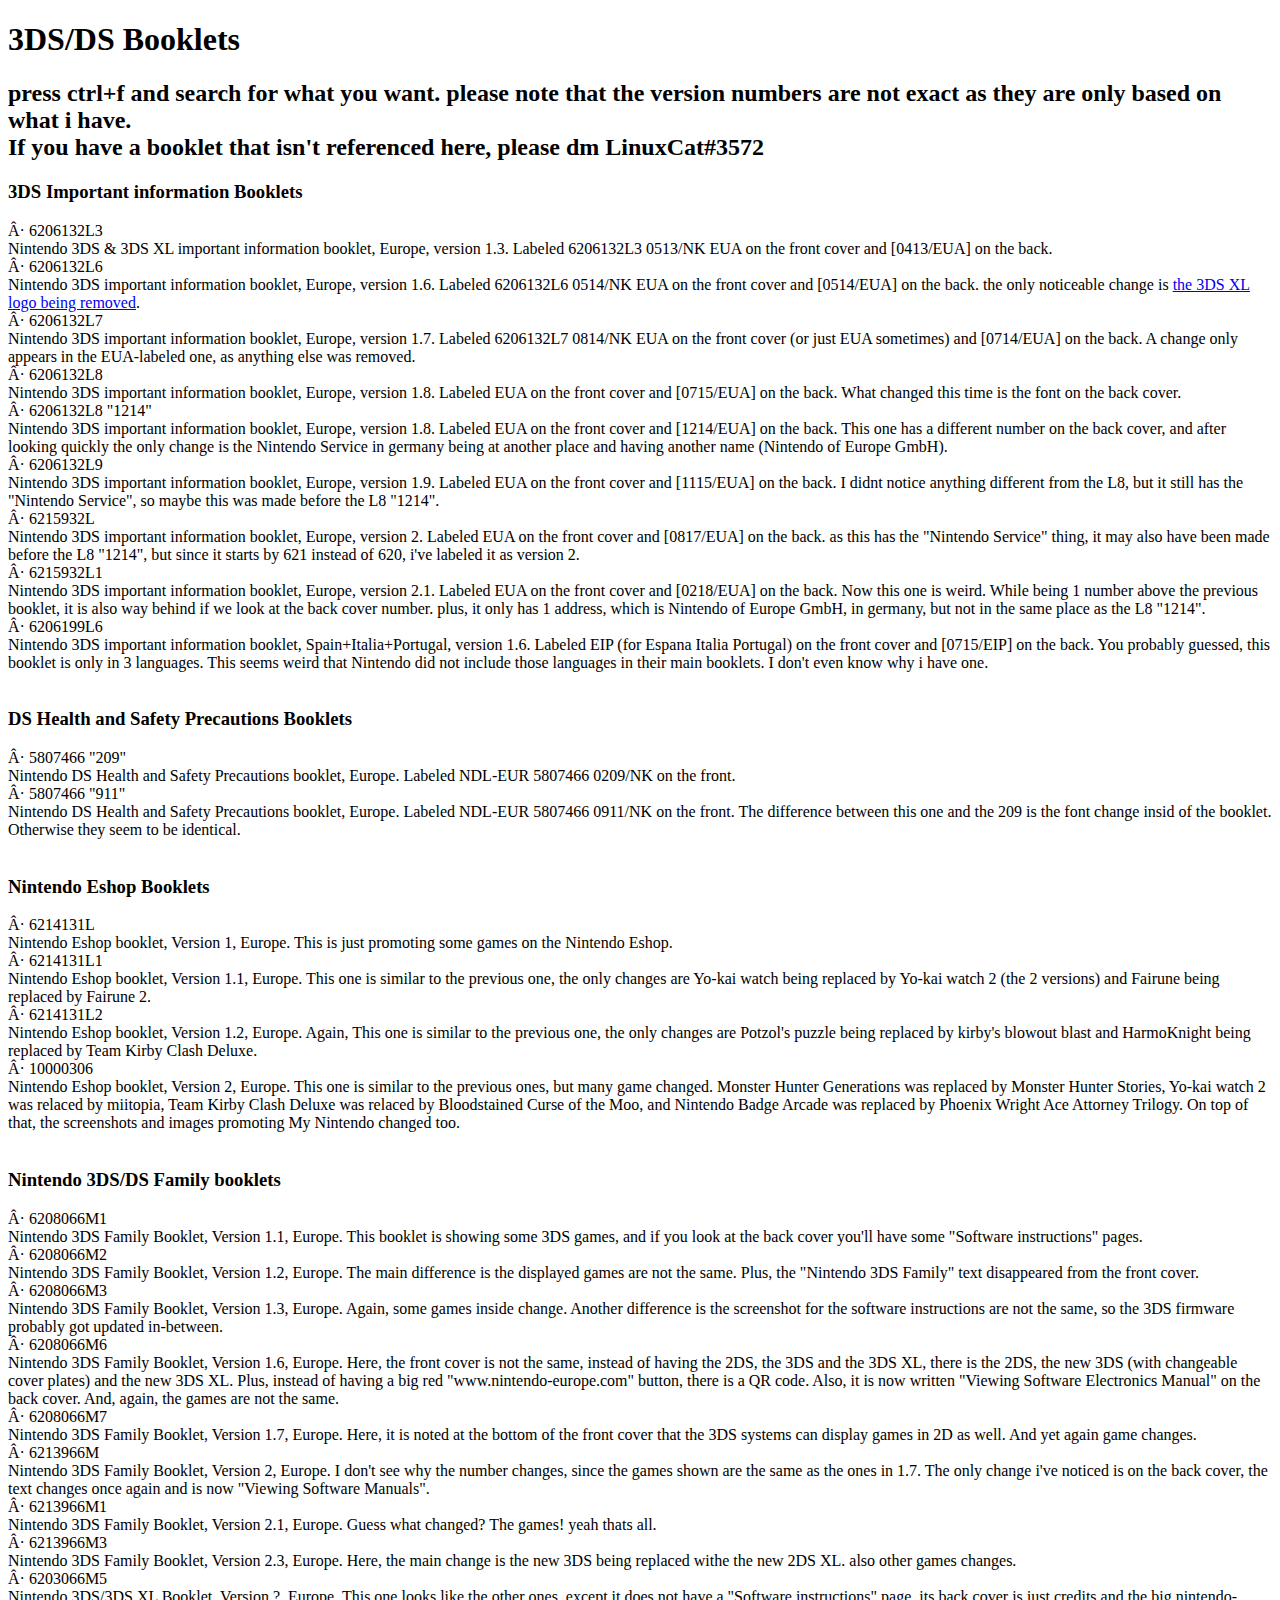
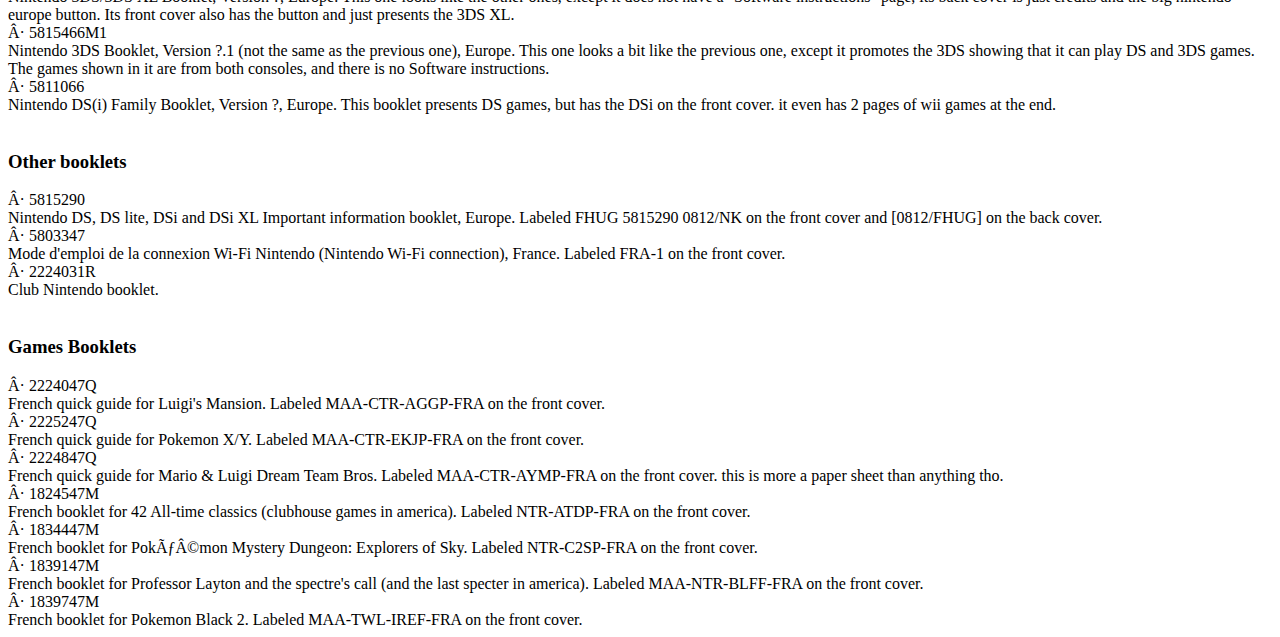
==== booklets/index.html @ 97ad9d1e "booklets" ====
<!DOCTYPE html>
<html><head>
<meta http-equiv="content-type" content="text/html; charset=windows-1252">
        <title>3DS/DS Booklets</title>
        <link rel="stylesheet" type="text/css" href="booklets_fichiers/style.css">
    </head>
<body>
    <div id="title"><h1>3DS/DS Booklets</h1></div>
    <div id="subtitle"><h2>press ctrl+f and search for what you want. 
please note that the version numbers are not exact as they are only 
based on what i have.<br>If you have a booklet that isn't referenced here, please dm LinuxCat#3572</h2></div>
    <div class="category"><h3>3DS Important information Booklets</h3></div>
    <div class="entry">· 6206132L3<br>Nintendo 3DS &amp; 3DS XL 
important information booklet, Europe, version 1.3. Labeled 6206132L3   
0513/NK  EUA on the front cover and [0413/EUA] on the back.</div>
    <div class="entry">· 6206132L6<br>Nintendo 3DS important information
 booklet, Europe, version 1.6. Labeled 6206132L6   0514/NK  EUA on the 
front cover and [0514/EUA] on the back. the only noticeable change is <a href="http://linuxcat.rf.gd/booklets/L3-L6.jpg">the 3DS XL logo being removed</a>.</div>
    <div class="entry">· 6206132L7<br>Nintendo 3DS important information
 booklet, Europe, version 1.7. Labeled 6206132L7   0814/NK  EUA on the 
front cover (or just EUA sometimes) and [0714/EUA] on the back. A change
 only appears in the EUA-labeled one, as anything else was removed.</div>
    <div class="entry">· 6206132L8<br>Nintendo 3DS important information
 booklet, Europe, version 1.8. Labeled EUA on the front cover and 
[0715/EUA] on the back. What changed this time is the font on the back 
cover.</div>
    <div class="entry">· 6206132L8 "1214"<br>Nintendo 3DS important 
information booklet, Europe, version 1.8. Labeled EUA on the front cover
 and [1214/EUA] on the back. This one has a different number on the back
 cover, and after looking quickly the only change is the Nintendo 
Service in germany being at another place and having another name 
(Nintendo of Europe GmbH).</div>
    <div class="entry">· 6206132L9<br>Nintendo 3DS important information
 booklet, Europe, version 1.9. Labeled EUA on the front cover and 
[1115/EUA] on the back. I didnt notice anything different from the L8, 
but it still has the "Nintendo Service", so maybe this was made before 
the L8 "1214".</div>
    <div class="entry">· 6215932L<br>Nintendo 3DS important information 
booklet, Europe, version 2. Labeled EUA on the front cover and 
[0817/EUA] on the back. as this has the "Nintendo Service" thing, it may
 also have been made before the L8 "1214", but since it starts by 621 
instead of 620, i've labeled it as version 2.</div>
    <div class="entry">· 6215932L1<br>Nintendo 3DS important information
 booklet, Europe, version 2.1. Labeled EUA on the front cover and 
[0218/EUA] on the back. Now this one is weird. While being 1 number 
above the previous booklet, it is also way behind if we look at the back
 cover number. plus, it only has 1 address, which is Nintendo of Europe 
GmbH, in germany, but not in the same place as the L8 "1214".</div>
    <div class="entry">· 6206199L6<br>Nintendo 3DS important information
 booklet, Spain+Italia+Portugal, version 1.6. Labeled EIP (for Espana 
Italia Portugal) on the front cover and [0715/EIP] on the back. You 
probably guessed, this booklet is only in 3 languages. This seems weird 
that Nintendo did not include those languages in their main booklets. I 
don't even know why i have one.</div>
    <br>
    <div class="category"><h3>DS Health and Safety Precautions Booklets</h3></div>
    <div class="entry">· 5807466 "209"<br>Nintendo DS Health and Safety Precautions booklet, Europe. Labeled NDL-EUR 5807466 0209/NK on the front. </div>
    <div class="entry">· 5807466 "911"<br>Nintendo DS Health and Safety 
Precautions booklet, Europe. Labeled NDL-EUR 5807466 0911/NK on the 
front. The difference between this one and the 209 is the font change 
insid of the booklet. Otherwise they seem to be identical.</div>
    <br>
    <div class="category"><h3>Nintendo Eshop Booklets</h3></div>
    <div class="entry">· 6214131L<br>Nintendo Eshop booklet, Version 1, Europe. This is just promoting some games on the Nintendo Eshop.</div>
    <div class="entry">· 6214131L1<br>Nintendo Eshop booklet, Version 
1.1, Europe. This one is similar to the previous one, the only changes 
are Yo-kai watch being replaced by Yo-kai watch 2 (the 2 versions) and 
Fairune being replaced by Fairune 2.</div>
    <div class="entry">· 6214131L2<br>Nintendo Eshop booklet, Version 
1.2, Europe. Again, This one is similar to the previous one, the only 
changes are Potzol's puzzle being replaced by kirby's blowout blast and 
HarmoKnight being replaced by Team Kirby Clash Deluxe.</div>
    <div class="entry">· 10000306<br>Nintendo Eshop booklet, Version 2, 
Europe. This one is similar to the previous ones, but many game changed.
 Monster Hunter Generations was replaced by Monster Hunter Stories, 
Yo-kai watch 2 was relaced by miitopia, Team Kirby Clash Deluxe was 
relaced by Bloodstained Curse of the Moo, and Nintendo Badge Arcade was 
replaced by Phoenix Wright Ace Attorney Trilogy. On top of that, the 
screenshots and images promoting My Nintendo changed too.</div>
    <br>
    <div class="category"><h3>Nintendo 3DS/DS Family booklets</h3></div>
    <div class="entry">· 6208066M1<br>Nintendo 3DS Family Booklet, 
Version 1.1, Europe. This booklet is showing some 3DS games, and if you 
look at the back cover you'll have some "Software instructions" pages.</div>
    <div class="entry">· 6208066M2<br>Nintendo 3DS Family Booklet, 
Version 1.2, Europe. The main difference is the displayed games are not 
the same. Plus, the "Nintendo 3DS Family" text disappeared from the 
front cover.</div>
    <div class="entry">· 6208066M3<br>Nintendo 3DS Family Booklet, 
Version 1.3, Europe. Again, some games inside change. Another difference
 is the screenshot for the software instructions are not the same, so 
the 3DS firmware probably got updated in-between.</div>
    <div class="entry">· 6208066M6<br>Nintendo 3DS Family Booklet, 
Version 1.6, Europe. Here, the front cover is not the same, instead of 
having the 2DS, the 3DS and the 3DS XL, there is the 2DS, the new 3DS 
(with changeable cover plates) and the new 3DS XL. Plus, instead of 
having a big red "www.nintendo-europe.com" button, there is a QR code. 
Also, it is now written "Viewing Software Electronics Manual" on the 
back cover. And, again, the games are not the same.</div>
    <div class="entry">· 6208066M7<br>Nintendo 3DS Family Booklet, 
Version 1.7, Europe. Here, it is noted at the bottom of the front cover 
that the 3DS systems can display games in 2D as well. And yet again game
 changes.</div>
    <div class="entry">· 6213966M<br>Nintendo 3DS Family Booklet, 
Version 2, Europe. I don't see why the number changes, since the games 
shown are the same as the ones in 1.7. The only change i've noticed is 
on the back cover, the text changes once again and is now "Viewing 
Software Manuals".</div>
    <div class="entry">· 6213966M1<br>Nintendo 3DS Family Booklet, Version 2.1, Europe. Guess what changed? The games! yeah thats all.</div>
    <div class="entry">· 6213966M3<br>Nintendo 3DS Family Booklet, 
Version 2.3, Europe. Here, the main change is the new 3DS being replaced
 withe the new 2DS XL. also other games changes.</div>
    <div class="entry">· 6203066M5<br>Nintendo 3DS/3DS XL Booklet, 
Version ?, Europe. This one looks like the other ones, except it does 
not have a "Software instructions" page, its back cover is just credits 
and the big nintendo-europe button. Its front cover also has the button 
and just presents the 3DS XL.</div>
    <div class="entry">· 5815466M1<br>Nintendo 3DS Booklet, Version ?.1 
(not the same as the previous one), Europe. This one looks a bit like 
the previous one, except it promotes the 3DS showing that it can play DS
 and 3DS games. The games shown in it are from both consoles, and there 
is no Software instructions.</div>
    <div class="entry">· 5811066<br>Nintendo DS(i) Family Booklet, 
Version ?, Europe. This booklet presents DS games, but has the DSi on 
the front cover. it even has 2 pages of wii games at the end.</div>
    <br>
    <div class="category"><h3>Other booklets</h3></div>
    <div class="entry">· 5815290<br>Nintendo DS, DS lite, DSi and DSi XL
 Important information booklet, Europe. Labeled FHUG 5815290 0812/NK on 
the front cover and [0812/FHUG] on the back cover.</div>
    <div class="entry">· 5803347<br>Mode d'emploi de la connexion Wi-Fi Nintendo (Nintendo Wi-Fi connection), France. Labeled FRA-1 on the front cover.</div>
    <div class="entry">· 2224031R<br>Club Nintendo booklet.</div>
    <br>
    <div class="category"><h3>Games Booklets</h3></div>
    <div class="entry">· 2224047Q<br>French quick guide for Luigi's Mansion. Labeled MAA-CTR-AGGP-FRA on the front cover.</div>
    <div class="entry">· 2225247Q<br>French quick guide for Pokemon X/Y. Labeled MAA-CTR-EKJP-FRA on the front cover.</div>
    <div class="entry">· 2224847Q<br>French quick guide for Mario &amp; 
Luigi Dream Team Bros. Labeled MAA-CTR-AYMP-FRA on the front cover. this
 is more a paper sheet than anything tho.</div>
    <div class="entry">· 1824547M<br>French booklet for 42 All-time classics (clubhouse games in america). Labeled NTR-ATDP-FRA on the front cover.</div>
    <div class="entry">· 1834447M<br>French booklet for PokÃ©mon Mystery Dungeon: Explorers of Sky. Labeled NTR-C2SP-FRA on the front cover.</div>
    <div class="entry">· 1839147M<br>French booklet for Professor Layton
 and the spectre's call (and the last specter in america). Labeled 
MAA-NTR-BLFF-FRA on the front cover.</div>
    <div class="entry">· 1839747M<br>French booklet for Pokemon Black 2. Labeled MAA-TWL-IREF-FRA on the front cover.</div>

</body></html>
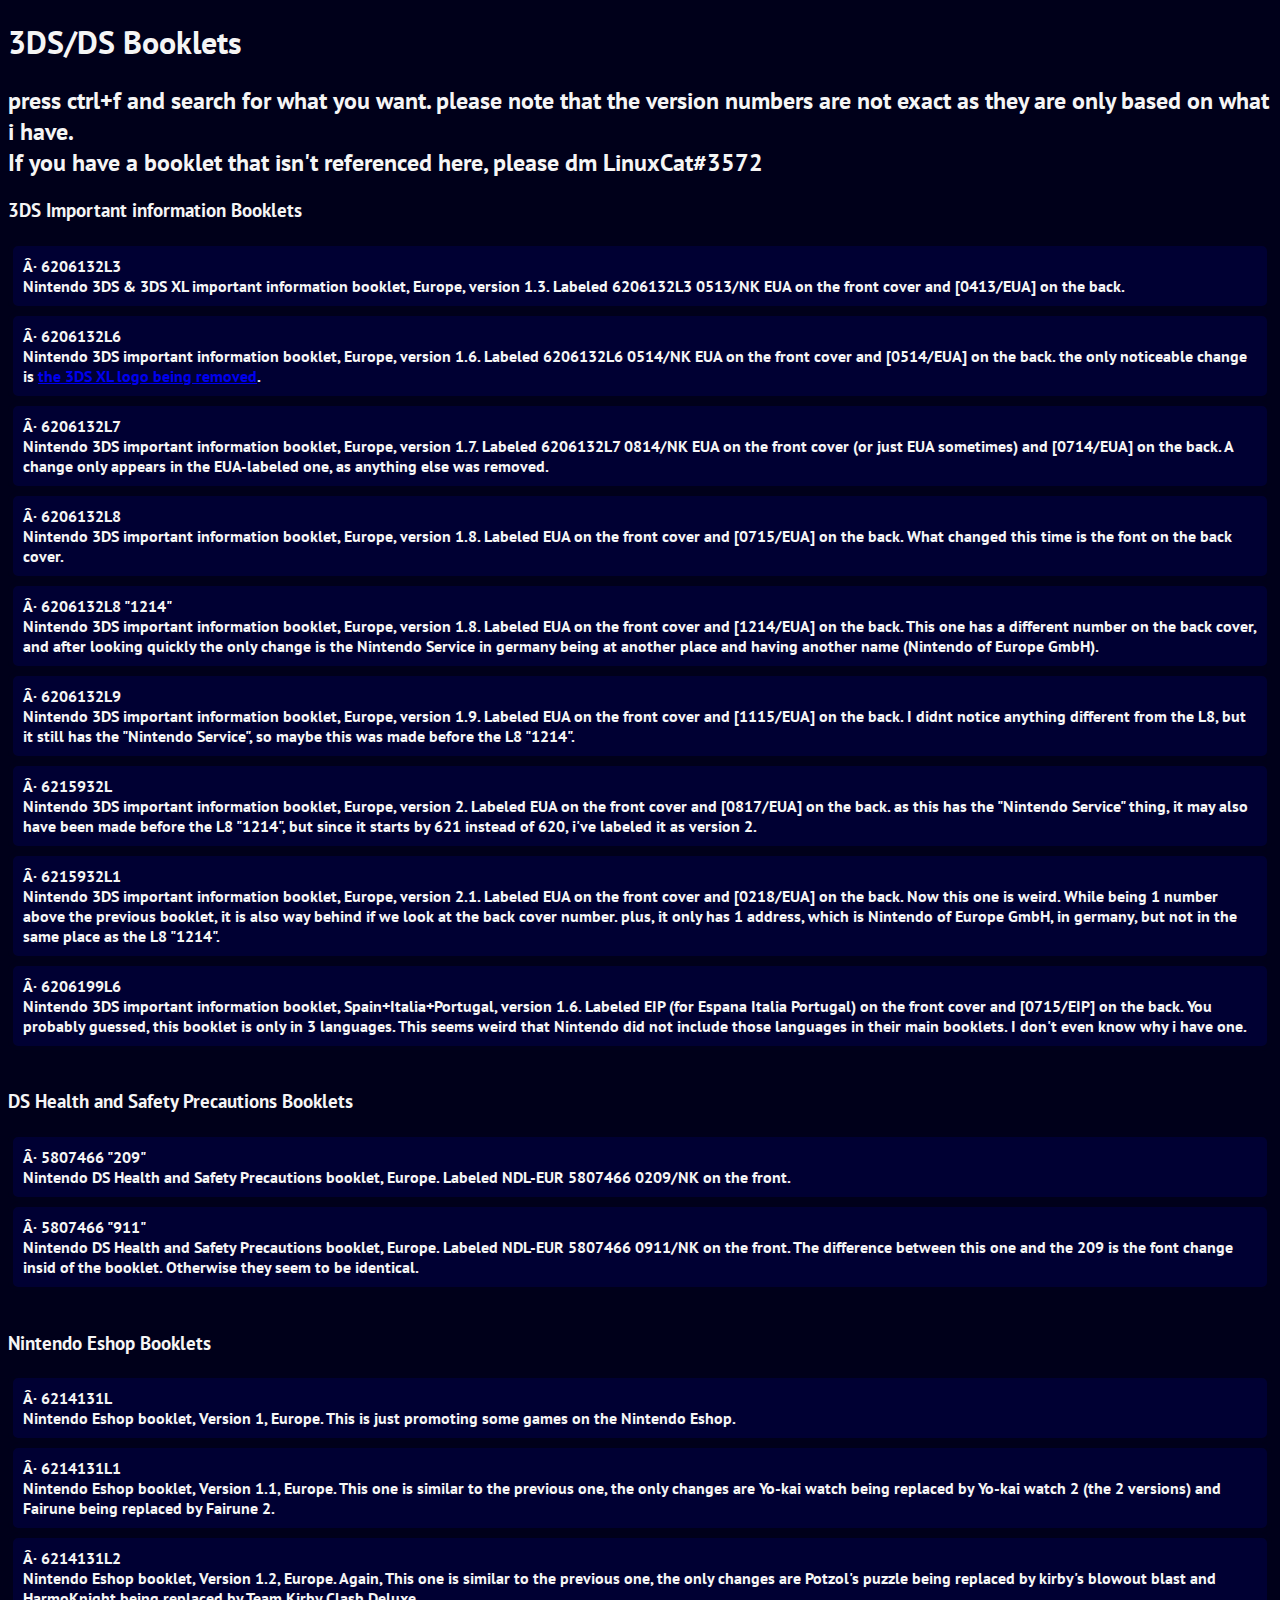
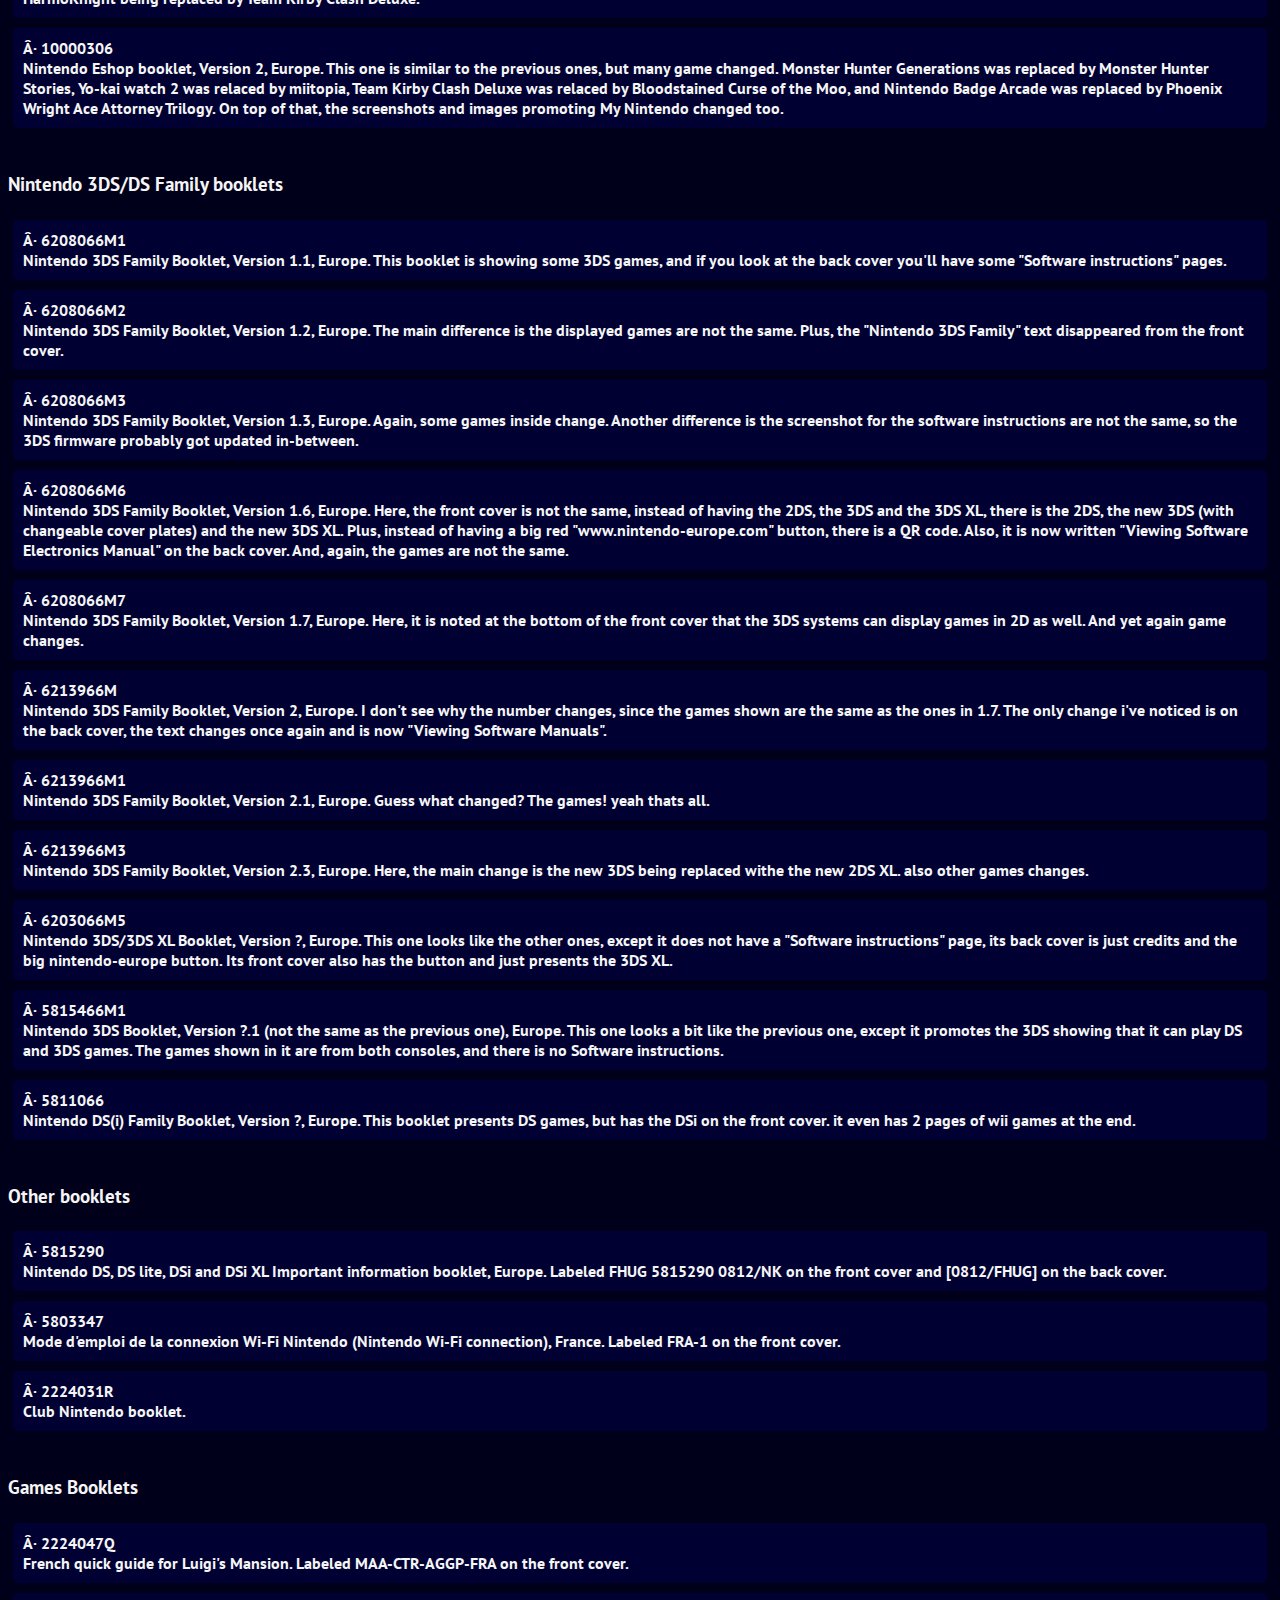
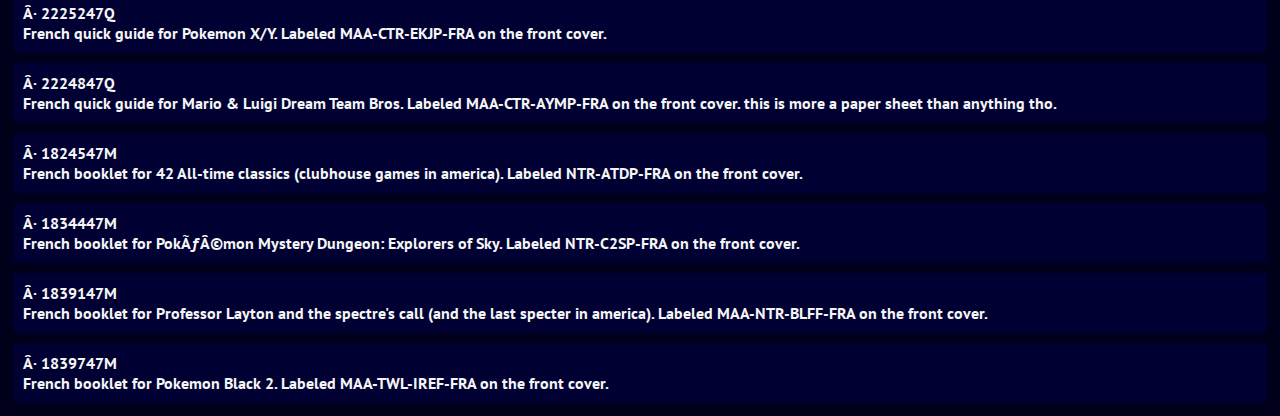
==== commit 5ce72ec8: "oof css broke" ====
--- a/booklets/index.html
+++ b/booklets/index.html
@@ -2,7 +2,7 @@
 <html><head>
 <meta http-equiv="content-type" content="text/html; charset=windows-1252">
         <title>3DS/DS Booklets</title>
-        <link rel="stylesheet" type="text/css" href="booklets_fichiers/style.css">
+        <link rel="stylesheet" type="text/css" href="style.css">
     </head>
 <body>
     <div id="title"><h1>3DS/DS Booklets</h1></div>
@@ -15,7 +15,7 @@
 0513/NK  EUA on the front cover and [0413/EUA] on the back.</div>
     <div class="entry">· 6206132L6<br>Nintendo 3DS important information
  booklet, Europe, version 1.6. Labeled 6206132L6   0514/NK  EUA on the 
-front cover and [0514/EUA] on the back. the only noticeable change is <a href="http://linuxcat.rf.gd/booklets/L3-L6.jpg">the 3DS XL logo being removed</a>.</div>
+front cover and [0514/EUA] on the back. the only noticeable change is <a href="L3-L6.jpg">the 3DS XL logo being removed</a>.</div>
     <div class="entry">· 6206132L7<br>Nintendo 3DS important information
  booklet, Europe, version 1.7. Labeled 6206132L7   0814/NK  EUA on the 
 front cover (or just EUA sometimes) and [0714/EUA] on the back. A change
--- a/booklets/style.css
+++ b/booklets/style.css
@@ -0,0 +1,15 @@
+@import url('https://fonts.googleapis.com/css2?family=PT+Sans:wght@400;700&display=swap');
+html{
+    color:whitesmoke;
+    background-color: #00001a;
+    font-family: 'PT Sans', sans-serif;
+    font-weight: 700;
+}
+.entry{
+    background-color: #000033;
+    border: 5px solid #00001a;
+    padding: 10px;
+    border-radius: 10px;
+    border-spacing: 5px;
+    font-family: 'PT Sans', sans-serif;
+}
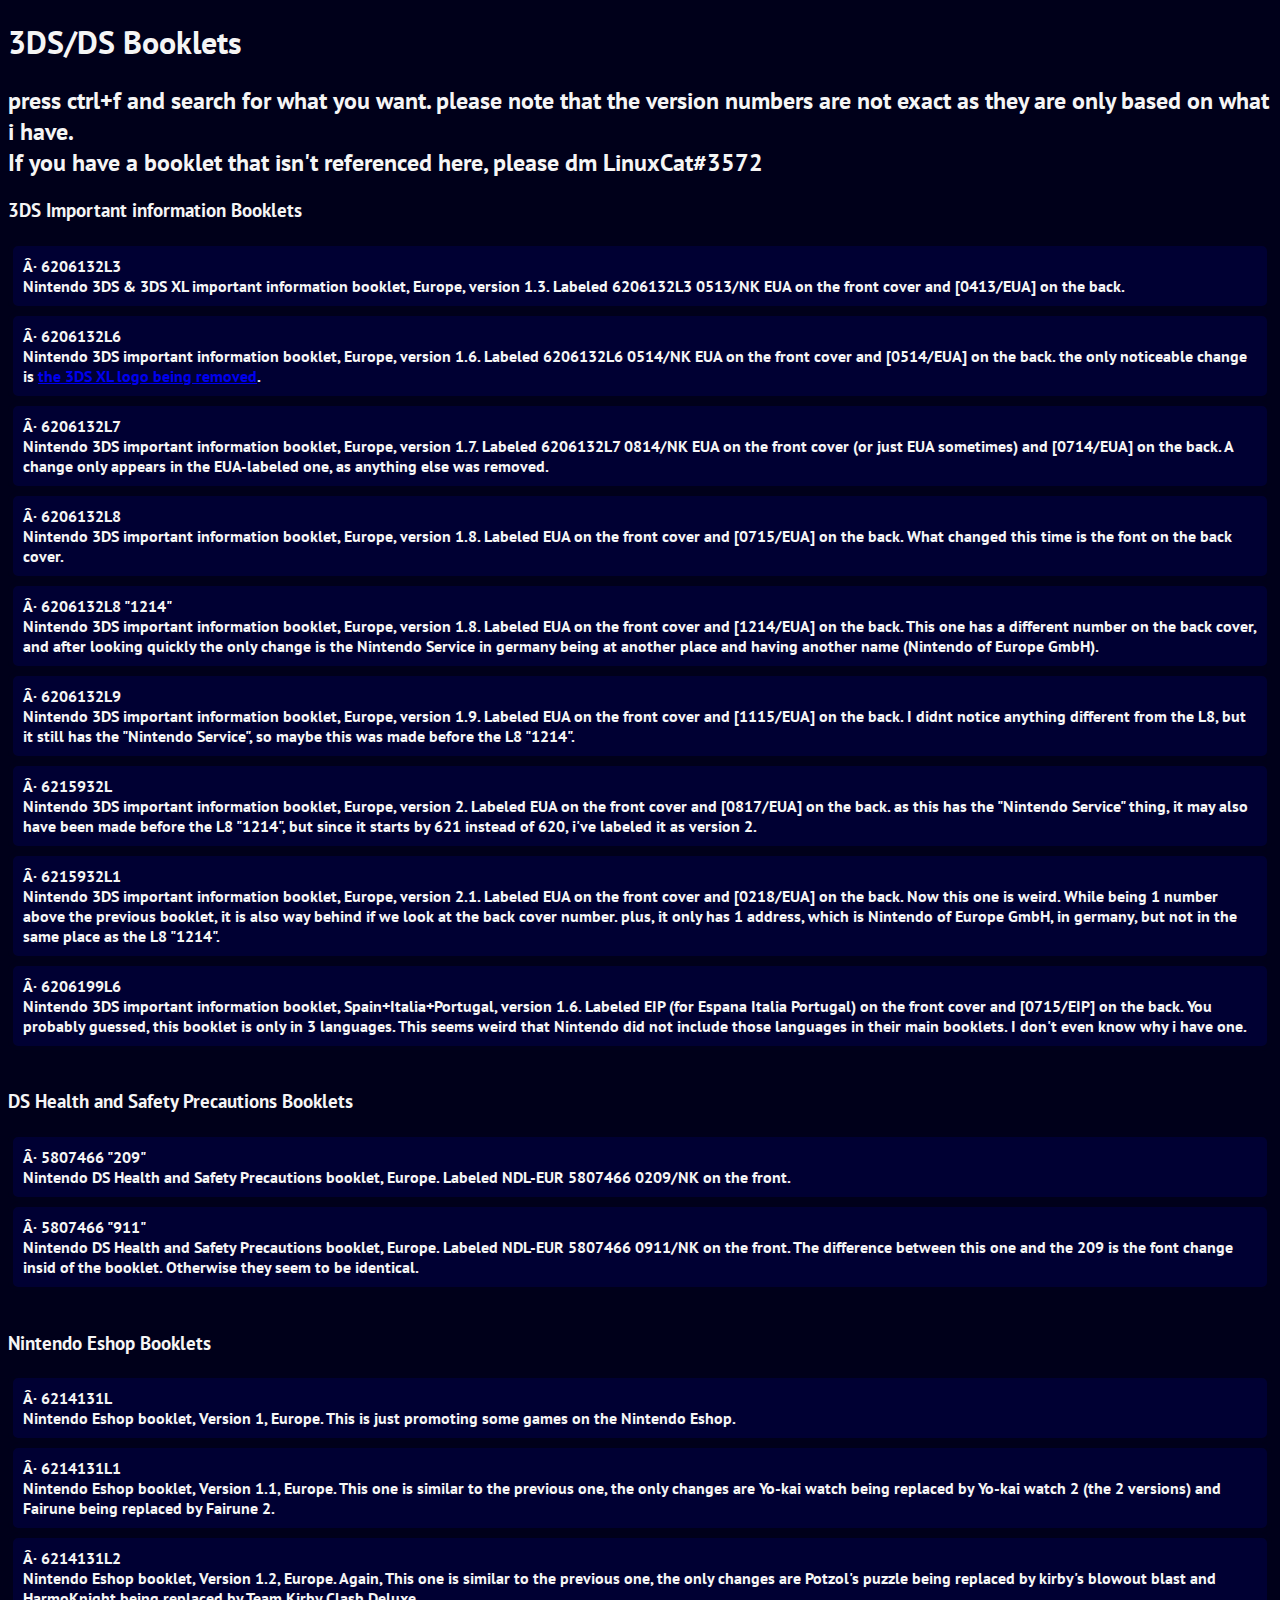
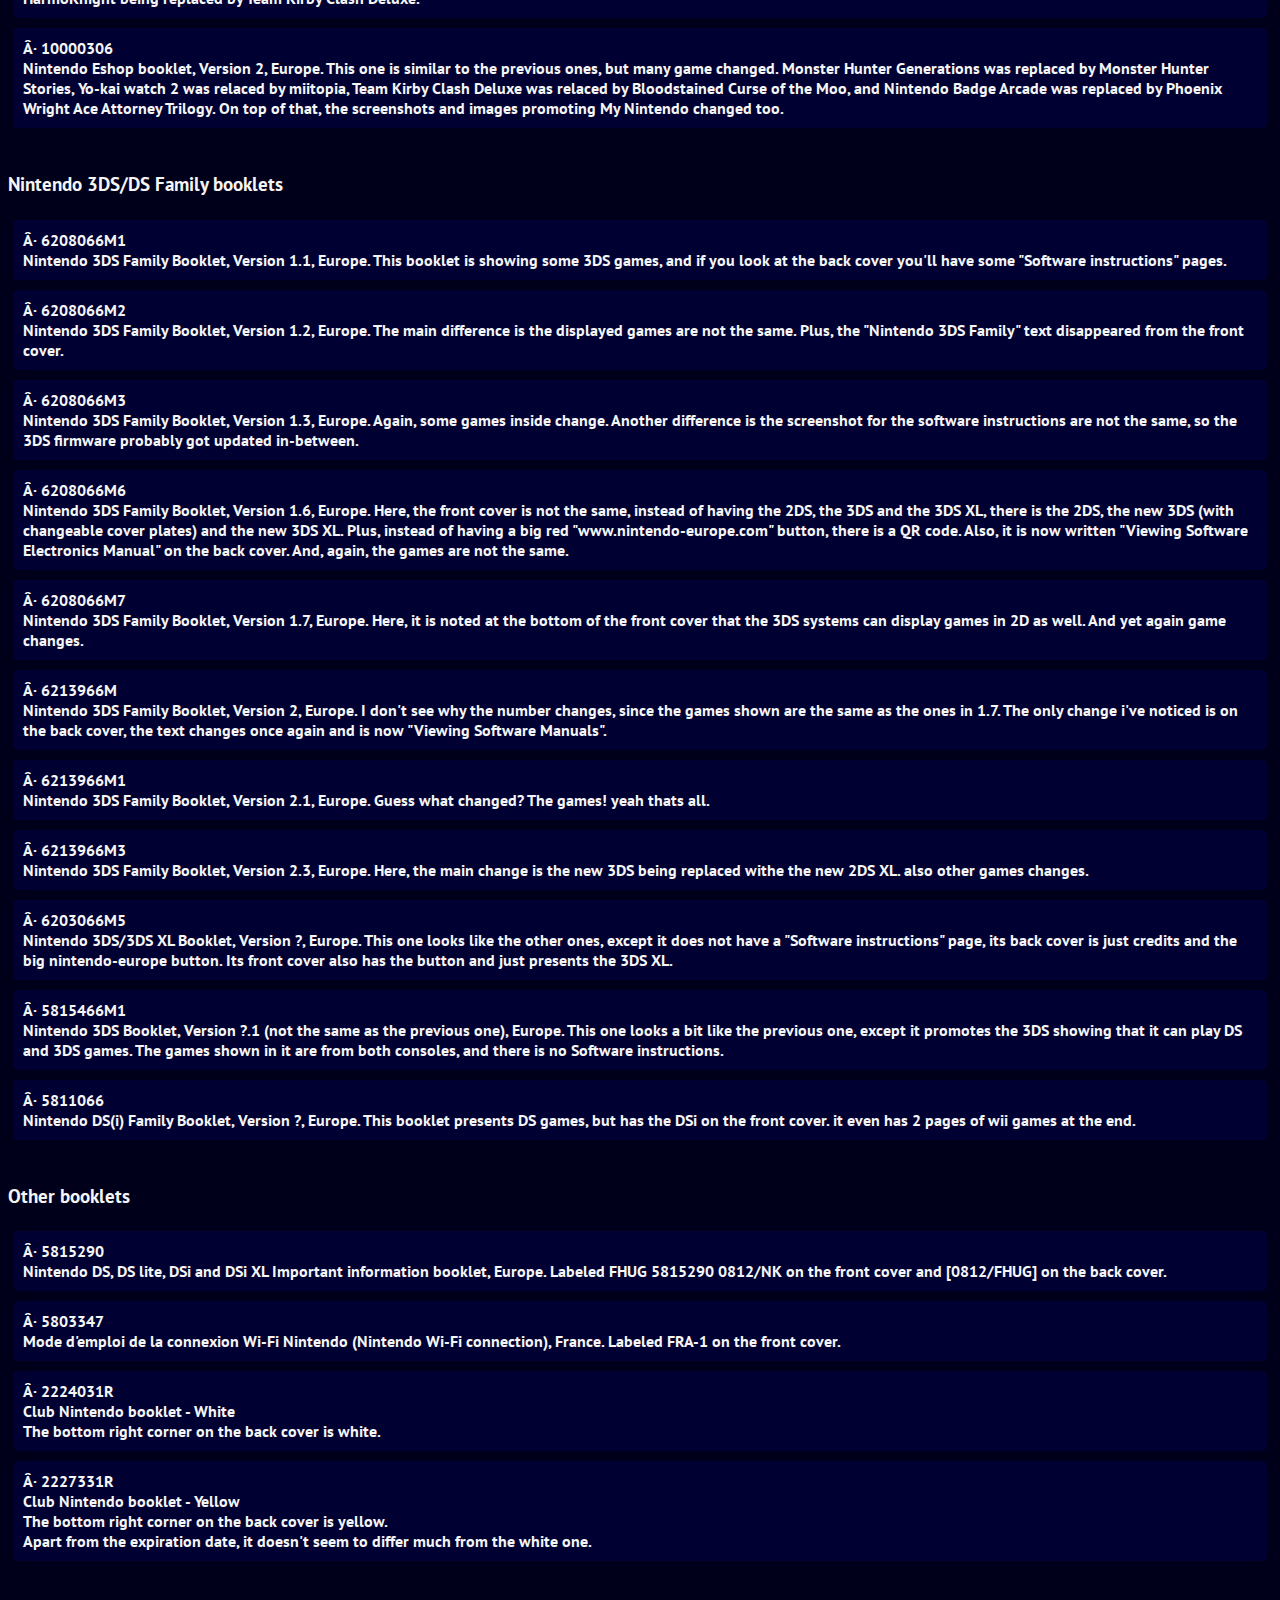
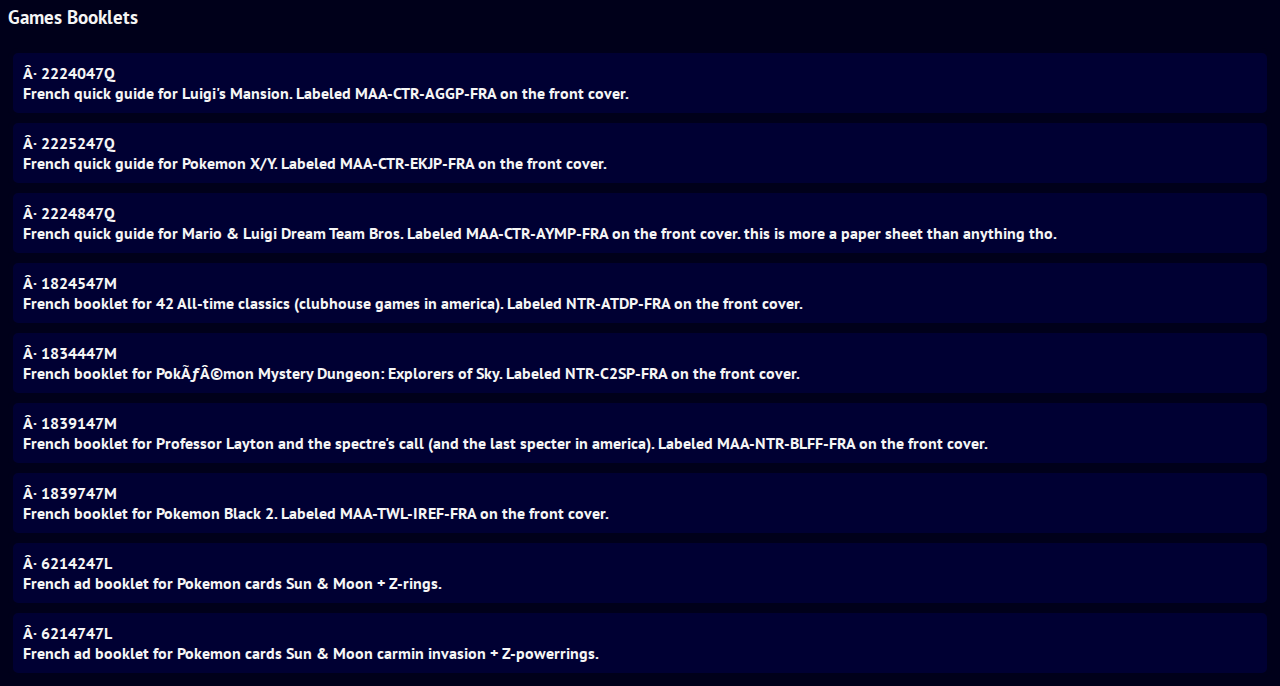
==== commit c6e79dd7: "Update index.html" ====
--- a/booklets/index.html
+++ b/booklets/index.html
@@ -129,7 +129,9 @@
  Important information booklet, Europe. Labeled FHUG 5815290 0812/NK on 
 the front cover and [0812/FHUG] on the back cover.</div>
     <div class="entry">· 5803347<br>Mode d'emploi de la connexion Wi-Fi Nintendo (Nintendo Wi-Fi connection), France. Labeled FRA-1 on the front cover.</div>
-    <div class="entry">· 2224031R<br>Club Nintendo booklet.</div>
+    <div class="entry">· 2224031R<br>Club Nintendo booklet - White<br>The bottom right corner on the back cover is white.</div>
+    <div class="entry">· 2227331R<br>Club Nintendo booklet - Yellow<br>The bottom right corner on the back cover is yellow. <br>Apart from the expiration date, it doesn't seem to differ much from the white one.</div>
+
     <br>
     <div class="category"><h3>Games Booklets</h3></div>
     <div class="entry">· 2224047Q<br>French quick guide for Luigi's Mansion. Labeled MAA-CTR-AGGP-FRA on the front cover.</div>
@@ -143,5 +145,7 @@
  and the spectre's call (and the last specter in america). Labeled 
 MAA-NTR-BLFF-FRA on the front cover.</div>
     <div class="entry">· 1839747M<br>French booklet for Pokemon Black 2. Labeled MAA-TWL-IREF-FRA on the front cover.</div>
+    <div class="entry">· 6214247L<br>French ad booklet for Pokemon cards Sun & Moon + Z-rings.</div>
+    <div class="entry">· 6214747L<br>French ad booklet for Pokemon cards Sun & Moon carmin invasion + Z-powerrings.</div>
 
 </body></html>
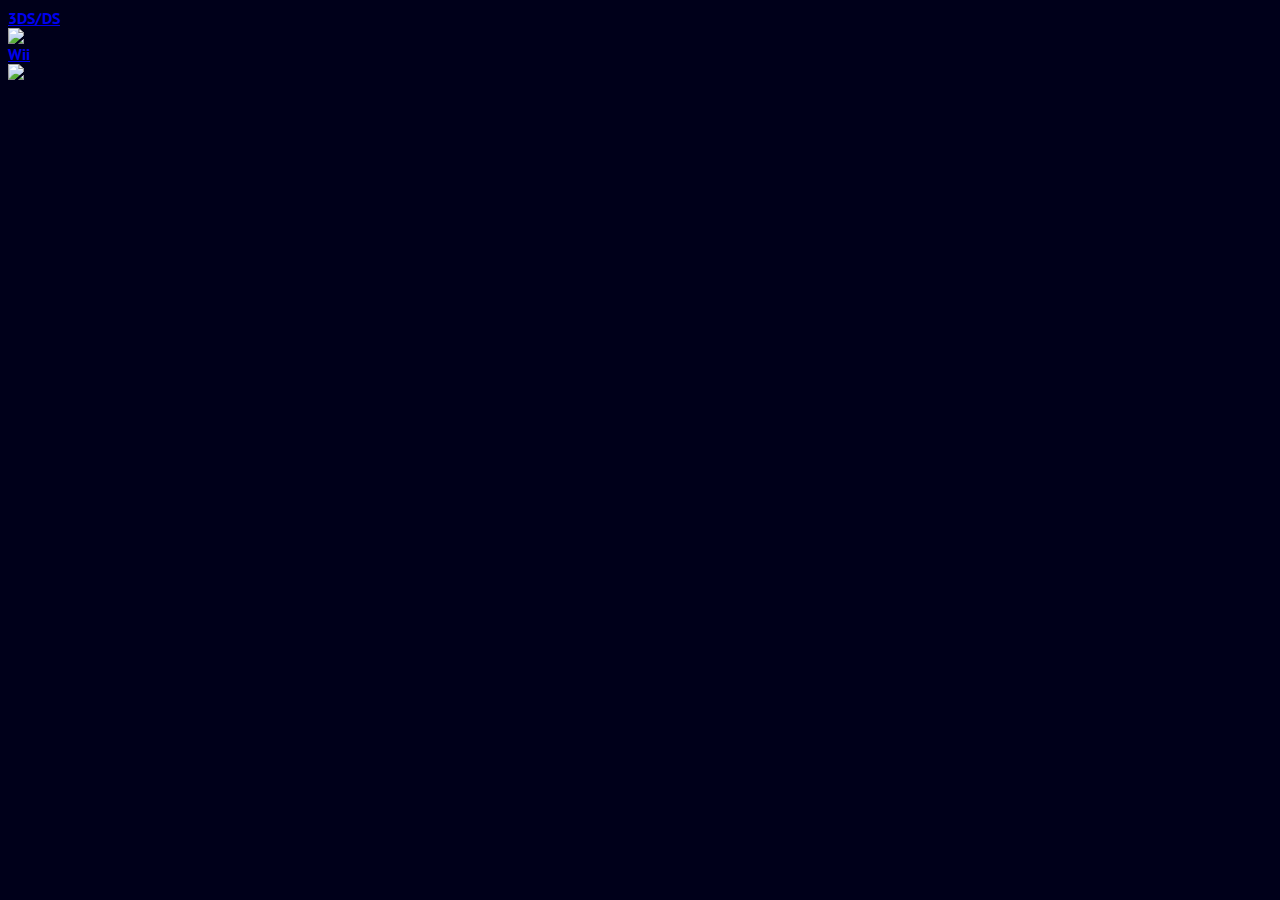
==== commit 722465f1: "Create index.html" ====
--- a/booklets/index.html
+++ b/booklets/index.html
@@ -1,151 +1,15 @@
-<!DOCTYPE html>
-<html><head>
-<meta http-equiv="content-type" content="text/html; charset=windows-1252">
-        <title>3DS/DS Booklets</title>
-        <link rel="stylesheet" type="text/css" href="style.css">
-    </head>
+<html>
+
+<head>
+    <title>Nintendo Booklets</title>
+    <link rel="stylesheet" type="text/css" href="style.css">
+</head>
+
 <body>
-    <div id="title"><h1>3DS/DS Booklets</h1></div>
-    <div id="subtitle"><h2>press ctrl+f and search for what you want. 
-please note that the version numbers are not exact as they are only 
-based on what i have.<br>If you have a booklet that isn't referenced here, please dm LinuxCat#3572</h2></div>
-    <div class="category"><h3>3DS Important information Booklets</h3></div>
-    <div class="entry">· 6206132L3<br>Nintendo 3DS &amp; 3DS XL 
-important information booklet, Europe, version 1.3. Labeled 6206132L3   
-0513/NK  EUA on the front cover and [0413/EUA] on the back.</div>
-    <div class="entry">· 6206132L6<br>Nintendo 3DS important information
- booklet, Europe, version 1.6. Labeled 6206132L6   0514/NK  EUA on the 
-front cover and [0514/EUA] on the back. the only noticeable change is <a href="L3-L6.jpg">the 3DS XL logo being removed</a>.</div>
-    <div class="entry">· 6206132L7<br>Nintendo 3DS important information
- booklet, Europe, version 1.7. Labeled 6206132L7   0814/NK  EUA on the 
-front cover (or just EUA sometimes) and [0714/EUA] on the back. A change
- only appears in the EUA-labeled one, as anything else was removed.</div>
-    <div class="entry">· 6206132L8<br>Nintendo 3DS important information
- booklet, Europe, version 1.8. Labeled EUA on the front cover and 
-[0715/EUA] on the back. What changed this time is the font on the back 
-cover.</div>
-    <div class="entry">· 6206132L8 "1214"<br>Nintendo 3DS important 
-information booklet, Europe, version 1.8. Labeled EUA on the front cover
- and [1214/EUA] on the back. This one has a different number on the back
- cover, and after looking quickly the only change is the Nintendo 
-Service in germany being at another place and having another name 
-(Nintendo of Europe GmbH).</div>
-    <div class="entry">· 6206132L9<br>Nintendo 3DS important information
- booklet, Europe, version 1.9. Labeled EUA on the front cover and 
-[1115/EUA] on the back. I didnt notice anything different from the L8, 
-but it still has the "Nintendo Service", so maybe this was made before 
-the L8 "1214".</div>
-    <div class="entry">· 6215932L<br>Nintendo 3DS important information 
-booklet, Europe, version 2. Labeled EUA on the front cover and 
-[0817/EUA] on the back. as this has the "Nintendo Service" thing, it may
- also have been made before the L8 "1214", but since it starts by 621 
-instead of 620, i've labeled it as version 2.</div>
-    <div class="entry">· 6215932L1<br>Nintendo 3DS important information
- booklet, Europe, version 2.1. Labeled EUA on the front cover and 
-[0218/EUA] on the back. Now this one is weird. While being 1 number 
-above the previous booklet, it is also way behind if we look at the back
- cover number. plus, it only has 1 address, which is Nintendo of Europe 
-GmbH, in germany, but not in the same place as the L8 "1214".</div>
-    <div class="entry">· 6206199L6<br>Nintendo 3DS important information
- booklet, Spain+Italia+Portugal, version 1.6. Labeled EIP (for Espana 
-Italia Portugal) on the front cover and [0715/EIP] on the back. You 
-probably guessed, this booklet is only in 3 languages. This seems weird 
-that Nintendo did not include those languages in their main booklets. I 
-don't even know why i have one.</div>
-    <br>
-    <div class="category"><h3>DS Health and Safety Precautions Booklets</h3></div>
-    <div class="entry">· 5807466 "209"<br>Nintendo DS Health and Safety Precautions booklet, Europe. Labeled NDL-EUR 5807466 0209/NK on the front. </div>
-    <div class="entry">· 5807466 "911"<br>Nintendo DS Health and Safety 
-Precautions booklet, Europe. Labeled NDL-EUR 5807466 0911/NK on the 
-front. The difference between this one and the 209 is the font change 
-insid of the booklet. Otherwise they seem to be identical.</div>
-    <br>
-    <div class="category"><h3>Nintendo Eshop Booklets</h3></div>
-    <div class="entry">· 6214131L<br>Nintendo Eshop booklet, Version 1, Europe. This is just promoting some games on the Nintendo Eshop.</div>
-    <div class="entry">· 6214131L1<br>Nintendo Eshop booklet, Version 
-1.1, Europe. This one is similar to the previous one, the only changes 
-are Yo-kai watch being replaced by Yo-kai watch 2 (the 2 versions) and 
-Fairune being replaced by Fairune 2.</div>
-    <div class="entry">· 6214131L2<br>Nintendo Eshop booklet, Version 
-1.2, Europe. Again, This one is similar to the previous one, the only 
-changes are Potzol's puzzle being replaced by kirby's blowout blast and 
-HarmoKnight being replaced by Team Kirby Clash Deluxe.</div>
-    <div class="entry">· 10000306<br>Nintendo Eshop booklet, Version 2, 
-Europe. This one is similar to the previous ones, but many game changed.
- Monster Hunter Generations was replaced by Monster Hunter Stories, 
-Yo-kai watch 2 was relaced by miitopia, Team Kirby Clash Deluxe was 
-relaced by Bloodstained Curse of the Moo, and Nintendo Badge Arcade was 
-replaced by Phoenix Wright Ace Attorney Trilogy. On top of that, the 
-screenshots and images promoting My Nintendo changed too.</div>
-    <br>
-    <div class="category"><h3>Nintendo 3DS/DS Family booklets</h3></div>
-    <div class="entry">· 6208066M1<br>Nintendo 3DS Family Booklet, 
-Version 1.1, Europe. This booklet is showing some 3DS games, and if you 
-look at the back cover you'll have some "Software instructions" pages.</div>
-    <div class="entry">· 6208066M2<br>Nintendo 3DS Family Booklet, 
-Version 1.2, Europe. The main difference is the displayed games are not 
-the same. Plus, the "Nintendo 3DS Family" text disappeared from the 
-front cover.</div>
-    <div class="entry">· 6208066M3<br>Nintendo 3DS Family Booklet, 
-Version 1.3, Europe. Again, some games inside change. Another difference
- is the screenshot for the software instructions are not the same, so 
-the 3DS firmware probably got updated in-between.</div>
-    <div class="entry">· 6208066M6<br>Nintendo 3DS Family Booklet, 
-Version 1.6, Europe. Here, the front cover is not the same, instead of 
-having the 2DS, the 3DS and the 3DS XL, there is the 2DS, the new 3DS 
-(with changeable cover plates) and the new 3DS XL. Plus, instead of 
-having a big red "www.nintendo-europe.com" button, there is a QR code. 
-Also, it is now written "Viewing Software Electronics Manual" on the 
-back cover. And, again, the games are not the same.</div>
-    <div class="entry">· 6208066M7<br>Nintendo 3DS Family Booklet, 
-Version 1.7, Europe. Here, it is noted at the bottom of the front cover 
-that the 3DS systems can display games in 2D as well. And yet again game
- changes.</div>
-    <div class="entry">· 6213966M<br>Nintendo 3DS Family Booklet, 
-Version 2, Europe. I don't see why the number changes, since the games 
-shown are the same as the ones in 1.7. The only change i've noticed is 
-on the back cover, the text changes once again and is now "Viewing 
-Software Manuals".</div>
-    <div class="entry">· 6213966M1<br>Nintendo 3DS Family Booklet, Version 2.1, Europe. Guess what changed? The games! yeah thats all.</div>
-    <div class="entry">· 6213966M3<br>Nintendo 3DS Family Booklet, 
-Version 2.3, Europe. Here, the main change is the new 3DS being replaced
- withe the new 2DS XL. also other games changes.</div>
-    <div class="entry">· 6203066M5<br>Nintendo 3DS/3DS XL Booklet, 
-Version ?, Europe. This one looks like the other ones, except it does 
-not have a "Software instructions" page, its back cover is just credits 
-and the big nintendo-europe button. Its front cover also has the button 
-and just presents the 3DS XL.</div>
-    <div class="entry">· 5815466M1<br>Nintendo 3DS Booklet, Version ?.1 
-(not the same as the previous one), Europe. This one looks a bit like 
-the previous one, except it promotes the 3DS showing that it can play DS
- and 3DS games. The games shown in it are from both consoles, and there 
-is no Software instructions.</div>
-    <div class="entry">· 5811066<br>Nintendo DS(i) Family Booklet, 
-Version ?, Europe. This booklet presents DS games, but has the DSi on 
-the front cover. it even has 2 pages of wii games at the end.</div>
-    <br>
-    <div class="category"><h3>Other booklets</h3></div>
-    <div class="entry">· 5815290<br>Nintendo DS, DS lite, DSi and DSi XL
- Important information booklet, Europe. Labeled FHUG 5815290 0812/NK on 
-the front cover and [0812/FHUG] on the back cover.</div>
-    <div class="entry">· 5803347<br>Mode d'emploi de la connexion Wi-Fi Nintendo (Nintendo Wi-Fi connection), France. Labeled FRA-1 on the front cover.</div>
-    <div class="entry">· 2224031R<br>Club Nintendo booklet - White<br>The bottom right corner on the back cover is white.</div>
-    <div class="entry">· 2227331R<br>Club Nintendo booklet - Yellow<br>The bottom right corner on the back cover is yellow. <br>Apart from the expiration date, it doesn't seem to differ much from the white one.</div>
+    <div class="grid-container">
+        <div class="grid-item"><a href="3ds-ds.html">3DS/DS<br><img src="https://images-na.ssl-images-amazon.com/images/I/51FubltRndL._AC_.jpg"></a></div>
+        <div class="grid-item"><a href="wii.html"> Wii<br><img src="https://cdn.easycash.fr/img/prod/0/0/3/9/6/8/8/2/4/src/6561822-nintendo-wii-blanc-2-manettes.PNG"></div>
+    </div>
+</body>
 
-    <br>
-    <div class="category"><h3>Games Booklets</h3></div>
-    <div class="entry">· 2224047Q<br>French quick guide for Luigi's Mansion. Labeled MAA-CTR-AGGP-FRA on the front cover.</div>
-    <div class="entry">· 2225247Q<br>French quick guide for Pokemon X/Y. Labeled MAA-CTR-EKJP-FRA on the front cover.</div>
-    <div class="entry">· 2224847Q<br>French quick guide for Mario &amp; 
-Luigi Dream Team Bros. Labeled MAA-CTR-AYMP-FRA on the front cover. this
- is more a paper sheet than anything tho.</div>
-    <div class="entry">· 1824547M<br>French booklet for 42 All-time classics (clubhouse games in america). Labeled NTR-ATDP-FRA on the front cover.</div>
-    <div class="entry">· 1834447M<br>French booklet for PokÃ©mon Mystery Dungeon: Explorers of Sky. Labeled NTR-C2SP-FRA on the front cover.</div>
-    <div class="entry">· 1839147M<br>French booklet for Professor Layton
- and the spectre's call (and the last specter in america). Labeled 
-MAA-NTR-BLFF-FRA on the front cover.</div>
-    <div class="entry">· 1839747M<br>French booklet for Pokemon Black 2. Labeled MAA-TWL-IREF-FRA on the front cover.</div>
-    <div class="entry">· 6214247L<br>French ad booklet for Pokemon cards Sun & Moon + Z-rings.</div>
-    <div class="entry">· 6214747L<br>French ad booklet for Pokemon cards Sun & Moon carmin invasion + Z-powerrings.</div>
-
-</body></html>
+</html>
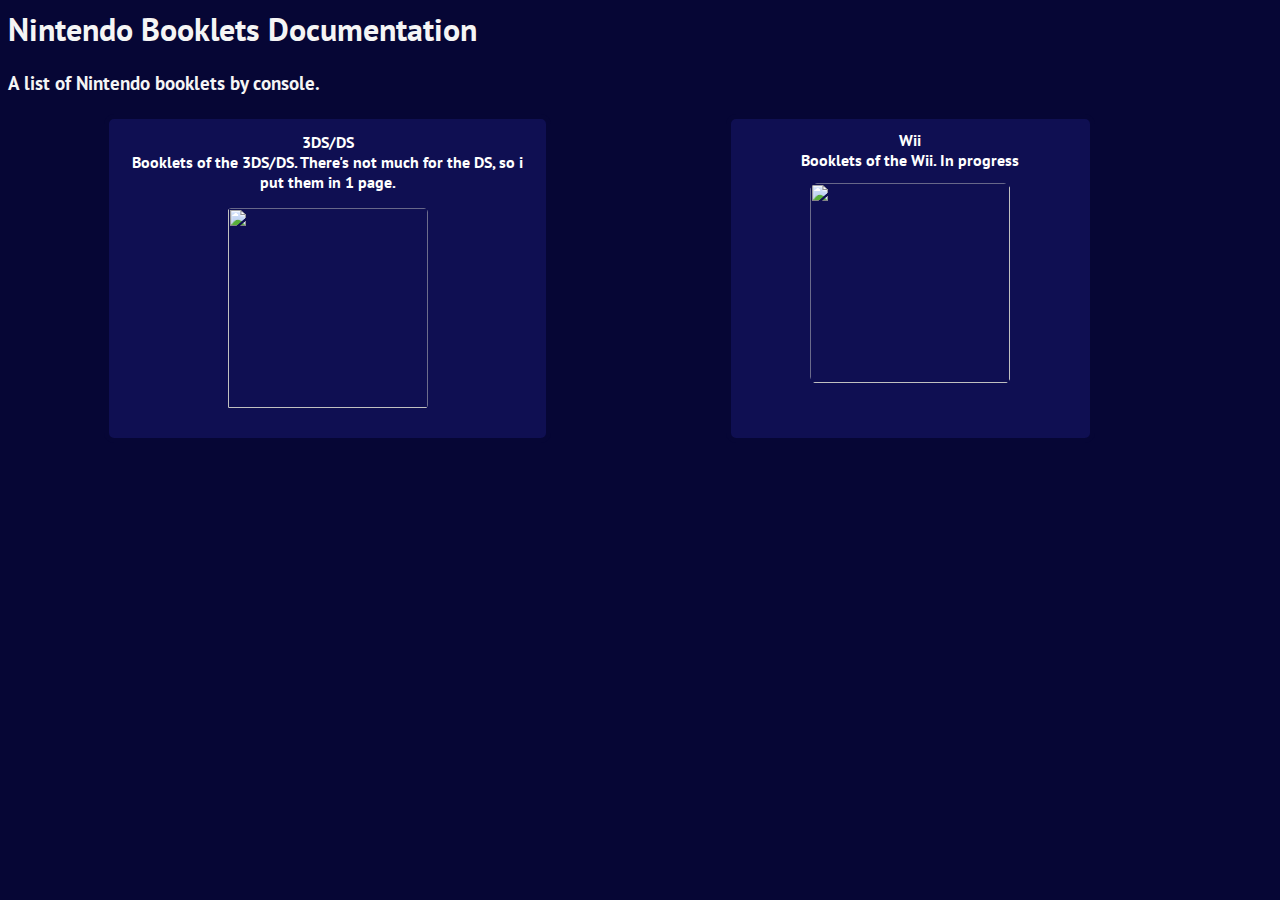
==== commit 68f26e0e: "Update index.html" ====
--- a/booklets/index.html
+++ b/booklets/index.html
@@ -6,9 +6,11 @@
 </head>
 
 <body>
+    <h1>Nintendo Booklets Documentation</h1>
+    <h3>A list of Nintendo booklets by console.</h3>
     <div class="grid-container">
-        <div class="grid-item"><a href="3ds-ds.html">3DS/DS<br><img src="https://images-na.ssl-images-amazon.com/images/I/51FubltRndL._AC_.jpg"></a></div>
-        <div class="grid-item"><a href="wii.html"> Wii<br><img src="https://cdn.easycash.fr/img/prod/0/0/3/9/6/8/8/2/4/src/6561822-nintendo-wii-blanc-2-manettes.PNG"></div>
+        <div class="grid-item"><a href="3ds-ds.html">3DS/DS<br>Booklets of the 3DS/DS. There's not much for the DS, so i put them in 1 page.<br><img src="https://images-na.ssl-images-amazon.com/images/I/51FubltRndL._AC_.jpg"></a></div>
+        <div class="grid-item"><a href="wii.html"> Wii<br>Booklets of the Wii. In progress<img src="https://cdn.easycash.fr/img/prod/0/0/3/9/6/8/8/2/4/src/6561822-nintendo-wii-blanc-2-manettes.PNG"></div>
     </div>
 </body>
 
--- a/booklets/style.css
+++ b/booklets/style.css
@@ -1,15 +1,66 @@
 @import url('https://fonts.googleapis.com/css2?family=PT+Sans:wght@400;700&display=swap');
-html{
-    color:whitesmoke;
-    background-color: #00001a;
+html {
+    color: whitesmoke;
+    background-color: #060635;
     font-family: 'PT Sans', sans-serif;
     font-weight: 700;
 }
-.entry{
-    background-color: #000033;
-    border: 5px solid #00001a;
+
+.entry {
+    background-color: #0f0f52;
+    border: 5px solid #060635;
     padding: 10px;
     border-radius: 10px;
     border-spacing: 5px;
     font-family: 'PT Sans', sans-serif;
 }
+
+.grid-container {
+    display: grid;
+    grid-template-columns: auto auto auto;
+    grid-row: gap 1%;
+}
+
+.grid-container>div {
+    background-color: #0f0f52;
+    margin-left: 15%;
+    margin-right: 15%;
+    border-radius: 10px;
+    border: 5px solid #060635;
+    text-align: center;
+    padding: 2%;
+}
+
+img {
+    padding: 4%;
+    width: 200px;
+    height: 200px;
+    border-radius: 20px;
+}
+
+
+/* LINK STUFF*/
+
+a:link {
+    color: white;
+    background-color: transparent;
+    text-decoration: none;
+}
+
+a:visited {
+    color: white;
+    background-color: transparent;
+    text-decoration: none;
+}
+
+a:hover {
+    color: white;
+    background-color: transparent;
+    text-decoration: underline;
+}
+
+a:active {
+    color: white;
+    background-color: transparent;
+    text-decoration: none;
+}
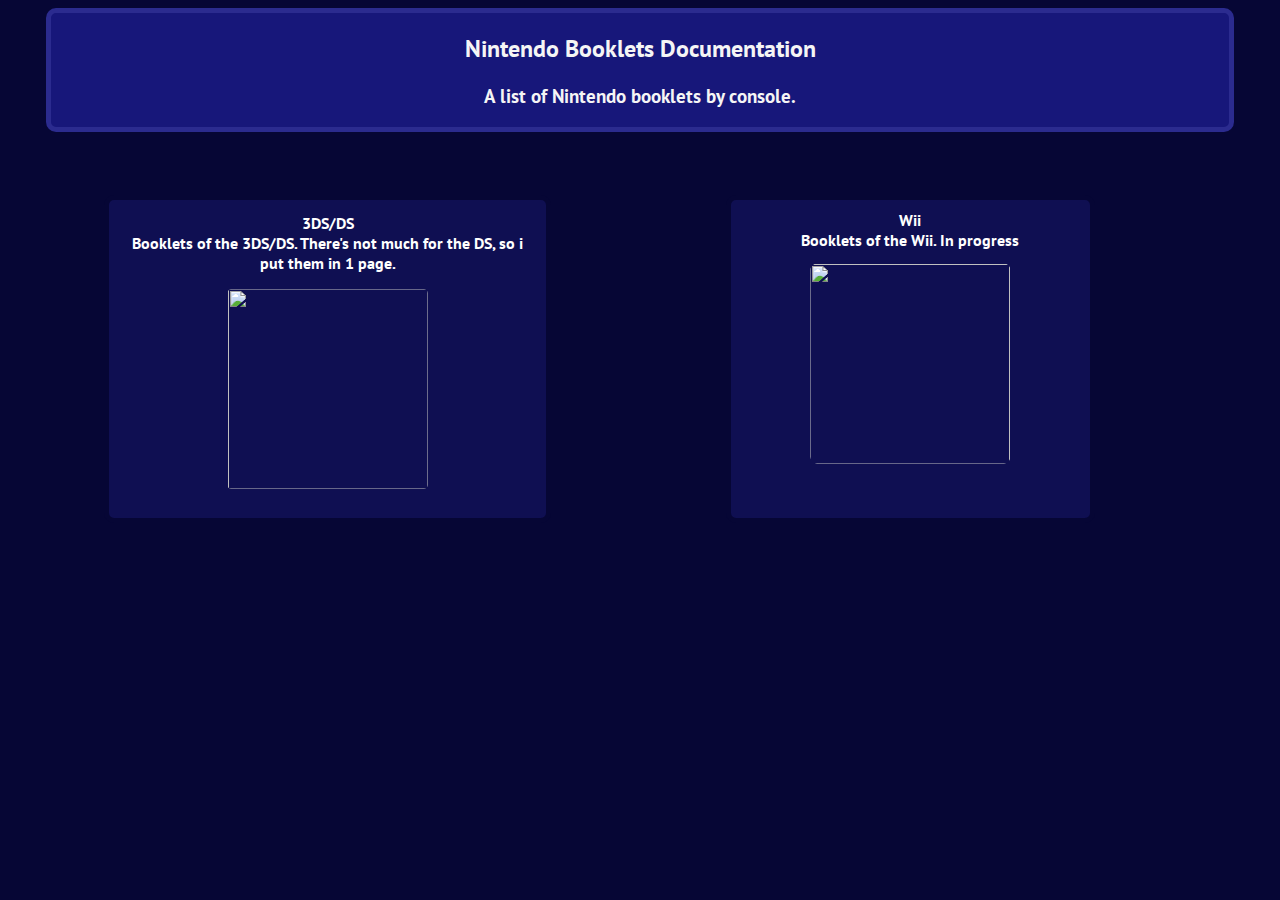
==== commit bcd420d5: "Update index.html" ====
--- a/booklets/index.html
+++ b/booklets/index.html
@@ -6,8 +6,10 @@
 </head>
 
 <body>
-    <h1>Nintendo Booklets Documentation</h1>
-    <h3>A list of Nintendo booklets by console.</h3>
+    <div class="titlebar">
+        <h2>Nintendo Booklets Documentation</h2>
+        <h3>A list of Nintendo booklets by console.</h3>
+    </div>
     <div class="grid-container">
         <div class="grid-item"><a href="3ds-ds.html">3DS/DS<br>Booklets of the 3DS/DS. There's not much for the DS, so i put them in 1 page.<br><img src="https://images-na.ssl-images-amazon.com/images/I/51FubltRndL._AC_.jpg"></a></div>
         <div class="grid-item"><a href="wii.html"> Wii<br>Booklets of the Wii. In progress<img src="https://cdn.easycash.fr/img/prod/0/0/3/9/6/8/8/2/4/src/6561822-nintendo-wii-blanc-2-manettes.PNG"></div>
--- a/booklets/style.css
+++ b/booklets/style.css
@@ -38,6 +38,16 @@
     border-radius: 20px;
 }
 
+.titlebar {
+    background-color: #17177a;
+    margin-left: 3%;
+    margin-right: 3%;
+    border-radius: 10px;
+    border: 5px solid #2b2b8f;
+    height: fit-content;
+    margin-bottom: 5%;
+    text-align: center;
+}
 
 /* LINK STUFF*/
 
